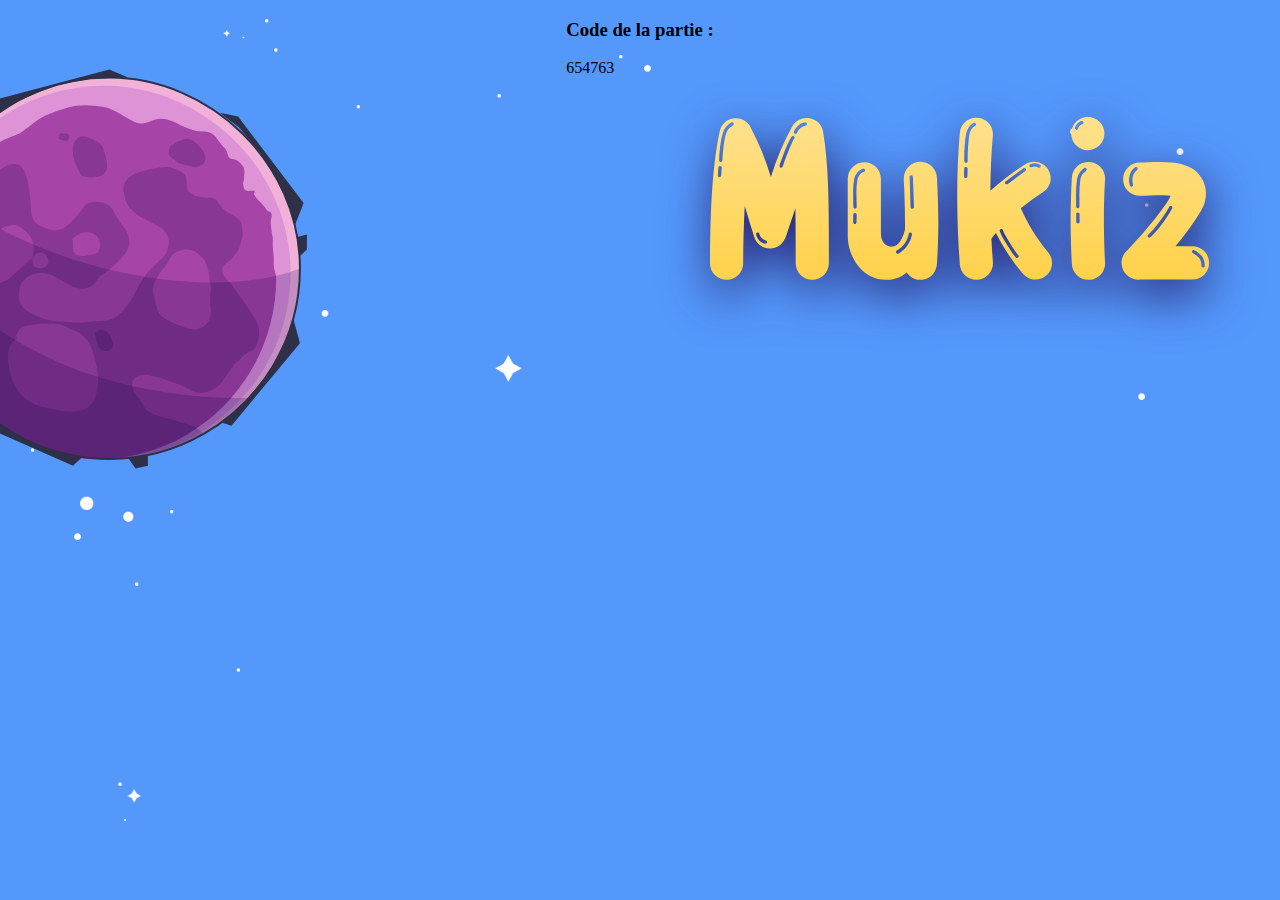
==== index.html @ 31617e78 "first commit" ====
<!DOCTYPE html>
<html lang="fr">

<head>
    <meta charset="UTF-8">
    <meta http-equiv="X-UA-Compatible" content="IE=edge">
    <meta name="viewport" content="width=device-width, initial-scale=1.0">
    <title>Mukiz</title>

    <!-- Google font "Nunito" Weight => 700/800-->
    <link rel="preconnect" href="https://fonts.googleapis.com">
    <link rel="preconnect" href="https://fonts.gstatic.com" crossorigin>
    <link href="https://fonts.googleapis.com/css2?family=Nunito:wght@700&display=swap" rel="stylesheet">
    <link href="https://fonts.googleapis.com/css2?family=Nunito:wght@800&display=swap" rel="stylesheet">

    <link rel="stylesheet" href="css/main.css">
</head>

<body>
    <main>
        <section class="bg-mukiz">
            <div class="planette-violette">
                <img src="./img/Planette_violette.svg" alt="">
            </div>
            <div class="planette-orange">
                <img src="./img/Planette_orange.svg" alt="">
            </div>
            <div class="container">
                <div class="logo-mukiz">
                    <img src="./img/logo_mukiz.svg" alt="Logo représentant le nom du jeu">
                </div>
                <div class="block-partie">
                    <h3>Code de la partie :</h3>
                    <p class="numero-partie">654763</p>
                </div>
            </div>
        </section>
    </main>
</body>

</html>
---- css/main.css ----
* {
  box-sizing: border-box;
}

html {
  font-size: 62.5%;
}

body {
  font-size: 1.6rem;
  margin: 0;
  padding: 0;
}

img {
  width: 100%;
}

.container {
  max-width: 1920px;
  margin: 0 auto;
}

.bg-mukiz {
  background-image: url(../img/Ecran_accueil.png);
  background-size: cover;
  position: relative;
  overflow: hidden;
}
.bg-mukiz .planette-violette {
  position: absolute;
  width: 415px;
  height: 424px;
  left: -97px;
  top: 52px;
}
.bg-mukiz .planette-orange {
  position: absolute;
  width: 872px;
  height: 896px;
  left: 1460px;
  top: 572px;
}
.bg-mukiz .container {
  min-height: 100vh;
  display: flex;
  flex-direction: column;
  align-items: center;
}
.bg-mukiz .container .logo-mukiz {
  position: absolute;
  width: 500.16px;
  height: 162.87px;
  left: 710px;
  top: 117px;
  filter: drop-shadow(3px 15px 25px rgba(27, 0, 71, 0.749));
}
.bg-mukiz .container .logo-mukiz .block-partie {
  display: flex;
  flex-direction: column;
  align-items: center;
  padding: 0px;
  gap: 16px;
  position: absolute;
  width: 368px;
  height: 157px;
  left: 776px;
  top: 372px;
}
.bg-mukiz .container .logo-mukiz .block-partie h3 {
  color: #fff;
}

/*# sourceMappingURL=main.css.map */
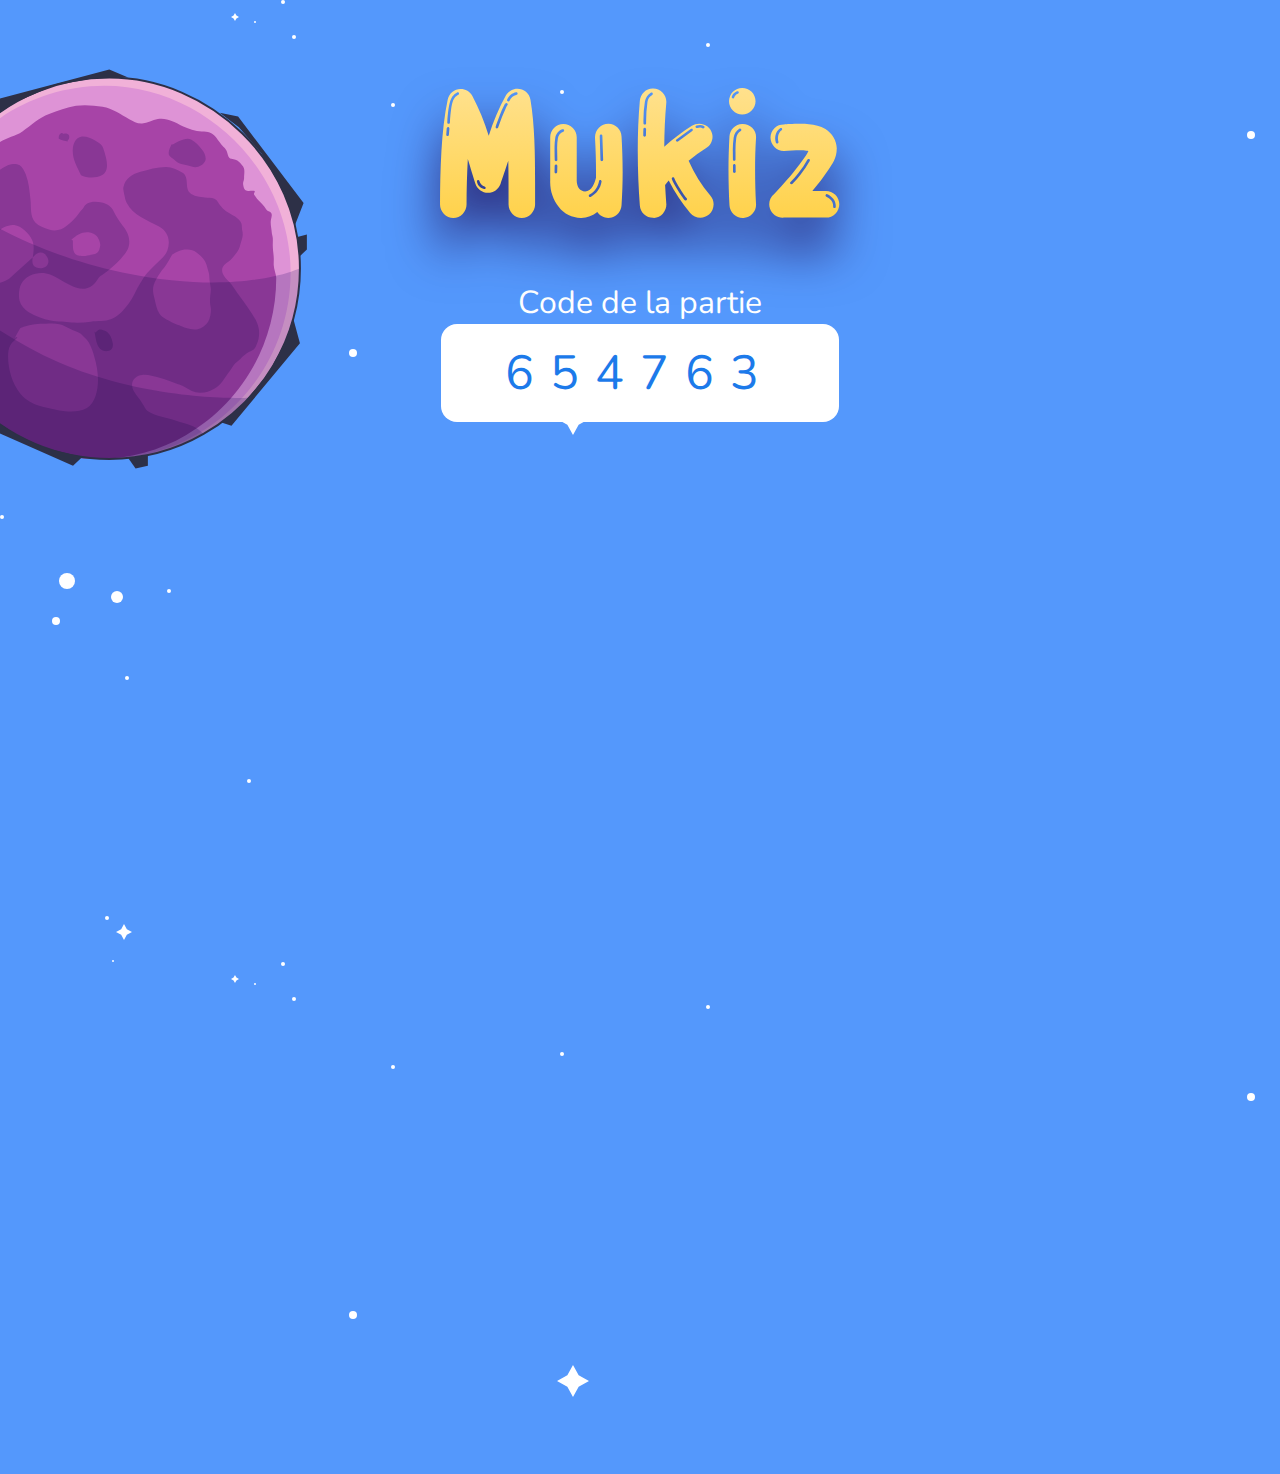
==== commit cfdde5f0: "Réalisation et developement de la page d'accueil et commencement de la page Ingame" ====
--- a/index.html
+++ b/index.html
@@ -16,25 +16,28 @@
     <link rel="stylesheet" href="css/main.css">
 </head>
 
-<body>
+<body class="bg-mukiz">
     <main>
-        <section class="bg-mukiz">
-            <div class="planette-violette">
-                <img src="./img/Planette_violette.svg" alt="">
+        <section class="container section-logo">
+            <div class="logo">
+                <img src="./img/logo_mukiz.svg" alt="Logo du quiz musical Mukiz">
             </div>
-            <div class="planette-orange">
-                <img src="./img/Planette_orange.svg" alt="">
-            </div>
-            <div class="container">
-                <div class="logo-mukiz">
-                    <img src="./img/logo_mukiz.svg" alt="Logo représentant le nom du jeu">
-                </div>
-                <div class="block-partie">
-                    <h3>Code de la partie :</h3>
-                    <p class="numero-partie">654763</p>
-                </div>
+            <div class="code-partie">
+                <span>Code de la partie</span>
+                <span class="box-code">654763</span>
             </div>
         </section>
+        <section class="container">
+            <div class="joueur">
+
+            </div>
+        </section>
+        <div class="planete-violette">
+            <img src="./img/Planette_violette.svg" alt="">
+        </div>
+        <div class="planete-orange">
+            <img src="./img/planette_orange.svg" alt="">
+        </div>
     </main>
 </body>
 
--- a/css/main.css
+++ b/css/main.css
@@ -8,6 +8,8 @@
 
 body {
   font-size: 1.6rem;
+  font-family: "Nunito", sans-serif;
+  overflow: hidden;
   margin: 0;
   padding: 0;
 }
@@ -16,59 +18,133 @@
   width: 100%;
 }
 
-.container {
-  max-width: 1920px;
+.bg-mukiz {
+  background-color: #5498FC;
+  background-image: url(../img/etoiles.svg);
+}
+.bg-mukiz .container {
+  display: flex;
+  flex-direction: column;
+  justify-content: center;
+  align-items: center;
+  flex-wrap: wrap;
   margin: 0 auto;
+  min-height: 50vh;
+  width: 60%;
+}
+.bg-mukiz .container .logo {
+  width: 40rem;
+  filter: drop-shadow(0px 32px 25px rgba(27, 0, 71, 0.7));
+}
+.bg-mukiz .container .code-partie {
+  display: flex;
+  flex-direction: column;
+  align-items: center;
+  justify-content: space-between;
+  color: #fff;
+  font-size: 3.2rem;
+}
+.bg-mukiz .container .code-partie .box-code {
+  background-color: #fff;
+  padding: 1.6rem 6.4rem;
+  border-radius: 1.6rem;
+  font-size: 4.8rem;
+  color: #1C7AEA;
+  letter-spacing: 1.6rem;
+}
+.bg-mukiz .section-logo {
+  justify-content: space-around;
+  padding-top: 6rem;
 }
 
-.bg-mukiz {
-  background-image: url(../img/Ecran_accueil.png);
-  background-size: cover;
-  position: relative;
-  overflow: hidden;
-}
-.bg-mukiz .planette-violette {
+.planete-violette {
   position: absolute;
   width: 415px;
   height: 424px;
   left: -97px;
   top: 52px;
+  animation: rotation 100s infinite linear;
 }
-.bg-mukiz .planette-orange {
+@keyframes rotation {
+  from {
+    transform: rotate(0deg);
+  }
+  to {
+    transform: rotate(360deg);
+  }
+}
+
+.planete-orange {
   position: absolute;
   width: 872px;
   height: 896px;
   left: 1460px;
   top: 572px;
+  animation: rotation 150s infinite linear;
 }
-.bg-mukiz .container {
-  min-height: 100vh;
+@keyframes rotation {
+  from {
+    transform: rotate(0deg);
+  }
+  to {
+    transform: rotate(360deg);
+  }
+}
+
+.section-ingame {
+  display: flex;
+  gap: 5rem;
+  width: 100%;
+}
+.section-ingame h3 {
+  text-align: center;
+  color: #fff;
+  text-transform: uppercase;
+  font-size: 3.2rem;
+}
+.section-ingame .container-classement {
   display: flex;
   flex-direction: column;
+  flex-grow: 1;
+  background-color: rgba(255, 255, 255, 0.15);
+  margin: 3rem 0;
+  gap: 2.4rem;
+  padding: 3.2rem 3.2rem 6.4rem 6.4rem;
+  border-radius: 0 1.6rem 1.6rem 0;
+}
+.section-ingame .container-classement .joueur-classement {
+  display: flex;
+  justify-content: space-between;
   align-items: center;
 }
-.bg-mukiz .container .logo-mukiz {
-  position: absolute;
-  width: 500.16px;
-  height: 162.87px;
-  left: 710px;
-  top: 117px;
-  filter: drop-shadow(3px 15px 25px rgba(27, 0, 71, 0.749));
+.section-ingame .container-classement .joueur-classement .joueur {
+  display: flex;
+  align-items: center;
+  flex-grow: 2;
+  gap: 2rem;
 }
-.bg-mukiz .container .logo-mukiz .block-partie {
-  display: flex;
-  flex-direction: column;
-  align-items: center;
-  padding: 0px;
-  gap: 16px;
-  position: absolute;
-  width: 368px;
-  height: 157px;
-  left: 776px;
-  top: 372px;
+.section-ingame .container-classement .joueur-classement .joueur span {
+  color: #1B0047;
+  font-size: 2.4rem;
 }
-.bg-mukiz .container .logo-mukiz .block-partie h3 {
-  color: #fff;
+.section-ingame .container-classement .joueur-classement .score {
+  width: 8.8rem;
+  padding: 0.4rem 0;
+  background-color: #FFBD00;
+  color: #1B0047;
+  border-radius: 1.6rem;
+  text-align: center;
+  font-size: 2.4rem;
+}
+.section-ingame .container-classement .joueur-classement .avatar {
+  background-color: #95D9FF;
+  width: 8.4rem;
+  height: 8.4rem;
+  border-radius: 100%;
+  padding: 1.3rem;
+}
+.section-ingame .container-music {
+  flex-grow: 4;
 }
 
 /*# sourceMappingURL=main.css.map */
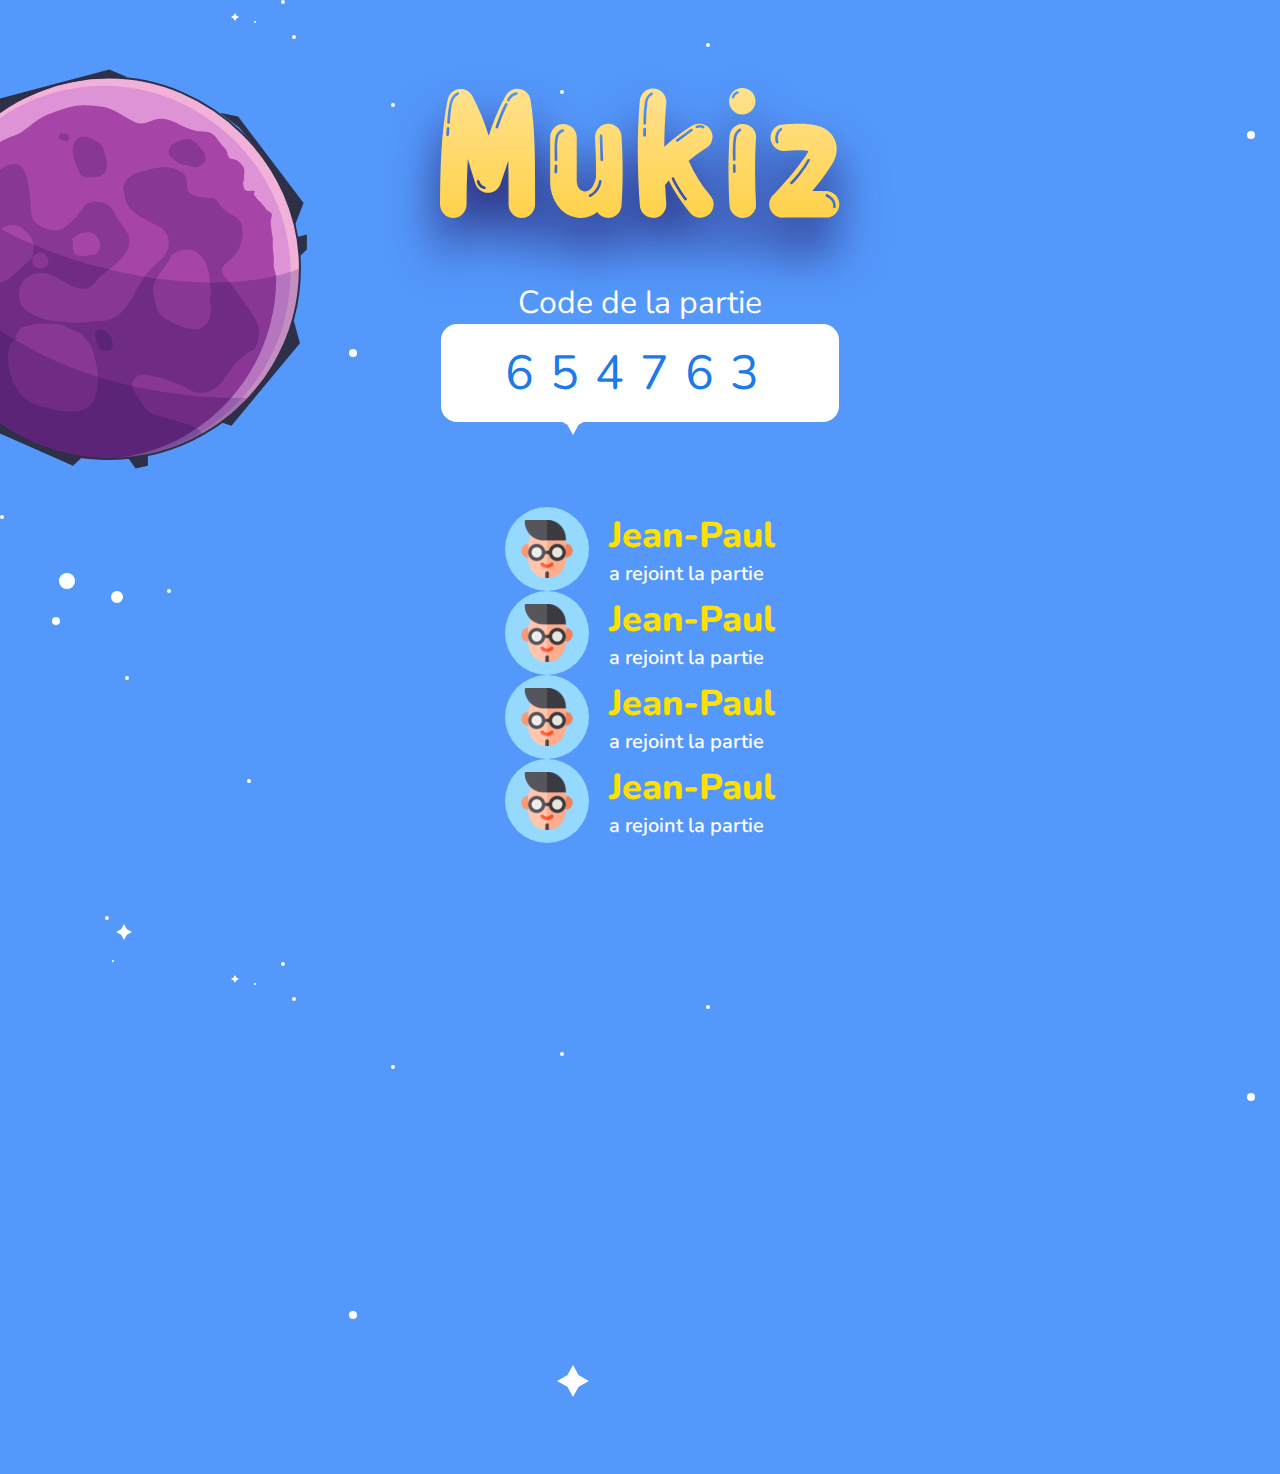
==== commit 0c1dbc3f: "Finalisation de la page Music et rectification du style CSS" ====
--- a/index.html
+++ b/index.html
@@ -27,9 +27,53 @@
                 <span class="box-code">654763</span>
             </div>
         </section>
-        <section class="container">
-            <div class="joueur">
+        <section class="container section-joueur">
+            <div class="box-joueur">
+                
+                <div class="avatar">
+                    <img src="./img/avatar.svg" alt="">
+                </div>
+                <div>
+                    <p class="nom-joueur">Jean-Paul</p>
+                    <p class="join-party">a rejoint la partie</p>
+                </div>
 
+            </div>
+
+            <div class="box-joueur">
+                
+                <div class="avatar">
+                    <img src="./img/avatar.svg" alt="">
+                </div>
+                <div>
+                    <p class="nom-joueur">Jean-Paul</p>
+                    <p class="join-party">a rejoint la partie</p>
+                </div>
+                
+            </div>
+
+            <div class="box-joueur">
+                
+                <div class="avatar">
+                    <img src="./img/avatar.svg" alt="">
+                </div>
+                <div>
+                    <p class="nom-joueur">Jean-Paul</p>
+                    <p class="join-party">a rejoint la partie</p>
+                </div>
+                
+            </div>
+
+            <div class="box-joueur">
+                
+                <div class="avatar">
+                    <img src="./img/avatar.svg" alt="">
+                </div>
+                <div>
+                    <p class="nom-joueur">Jean-Paul</p>
+                    <p class="join-party">a rejoint la partie</p>
+                </div>
+                
             </div>
         </section>
         <div class="planete-violette">
@@ -40,5 +84,4 @@
         </div>
     </main>
 </body>
-
 </html>--- a/css/main.css
+++ b/css/main.css
@@ -52,6 +52,30 @@
   color: #1C7AEA;
   letter-spacing: 1.6rem;
 }
+.bg-mukiz .container .box-joueur {
+  display: flex;
+  align-items: center;
+  gap: 2rem;
+}
+.bg-mukiz .container .box-joueur .nom-joueur,
+.bg-mukiz .container .box-joueur .join-party {
+  margin: 0;
+  font-size: 3.6rem;
+  font-weight: 800;
+  color: #FFE000;
+}
+.bg-mukiz .container .box-joueur .join-party {
+  font-size: 2rem;
+  font-weight: 600;
+  color: #fff;
+}
+.bg-mukiz .container .avatar {
+  background-color: #95D9FF;
+  width: 8.4rem;
+  height: 8.4rem;
+  border-radius: 100%;
+  padding: 1.3rem;
+}
 .bg-mukiz .section-logo {
   justify-content: space-around;
   padding-top: 6rem;
@@ -92,6 +116,7 @@
 }
 
 .section-ingame {
+  min-height: 100vh;
   display: flex;
   gap: 5rem;
   width: 100%;
@@ -101,11 +126,12 @@
   color: #fff;
   text-transform: uppercase;
   font-size: 3.2rem;
+  font-weight: 800;
 }
 .section-ingame .container-classement {
   display: flex;
   flex-direction: column;
-  flex-grow: 1;
+  width: 80rem;
   background-color: rgba(255, 255, 255, 0.15);
   margin: 3rem 0;
   gap: 2.4rem;
@@ -117,15 +143,21 @@
   justify-content: space-between;
   align-items: center;
 }
-.section-ingame .container-classement .joueur-classement .joueur {
-  display: flex;
-  align-items: center;
-  flex-grow: 2;
+.section-ingame .container-classement .joueur-classement .box-joueur {
+  display: flex;
+  align-items: center;
   gap: 2rem;
 }
-.section-ingame .container-classement .joueur-classement .joueur span {
+.section-ingame .container-classement .joueur-classement .box-joueur p {
   color: #1B0047;
   font-size: 2.4rem;
+}
+.section-ingame .container-classement .joueur-classement .avatar {
+  background-color: #95D9FF;
+  width: 8.4rem;
+  height: 8.4rem;
+  border-radius: 100%;
+  padding: 1.3rem;
 }
 .section-ingame .container-classement .joueur-classement .score {
   width: 8.8rem;
@@ -136,15 +168,55 @@
   text-align: center;
   font-size: 2.4rem;
 }
-.section-ingame .container-classement .joueur-classement .avatar {
-  background-color: #95D9FF;
-  width: 8.4rem;
-  height: 8.4rem;
-  border-radius: 100%;
-  padding: 1.3rem;
-}
 .section-ingame .container-music {
-  flex-grow: 4;
+  display: flex;
+  flex-direction: column;
+}
+.section-ingame .container-music .box-playlist {
+  display: flex;
+  align-items: center;
+  background-color: rgba(255, 255, 255, 0.85);
+  border-radius: 0 0 1.6rem 1.6rem;
+  margin: 0 7.5rem 0 0;
+}
+.section-ingame .container-music .box-playlist .carre-bleu {
+  width: 10rem;
+  height: 10rem;
+  margin: 4rem;
+  border-radius: 0.8rem;
+  background-color: #4B04BE;
+}
+.section-ingame .container-music .box-playlist h1 {
+  color: #1C7AEA;
+  font-size: 4.8rem;
+  font-weight: 800;
+}
+.section-ingame .container-music .historique h2 {
+  color: #fff;
+  font-size: 2.4rem;
+  font-weight: 800;
+}
+.section-ingame .container-music .historique .box-chanson {
+  display: flex;
+  flex-wrap: wrap;
+  gap: 2rem;
+}
+.section-ingame .container-music .historique .box-chanson .chanson {
+  width: 22rem;
+}
+.section-ingame .container-music .historique .box-chanson .chanson .compositeur,
+.section-ingame .container-music .historique .box-chanson .chanson .titre-chanson {
+  margin: 0;
+  text-align: center;
+  color: #fff;
+  font-weight: 800;
+}
+.section-ingame .container-music .historique .box-chanson .chanson .titre-chanson {
+  font-weight: 600;
+}
+.section-ingame .container-music .historique .box-chanson .chanson img {
+  width: 100%;
+  border-radius: 1.6rem;
 }
 
 /*# sourceMappingURL=main.css.map */
